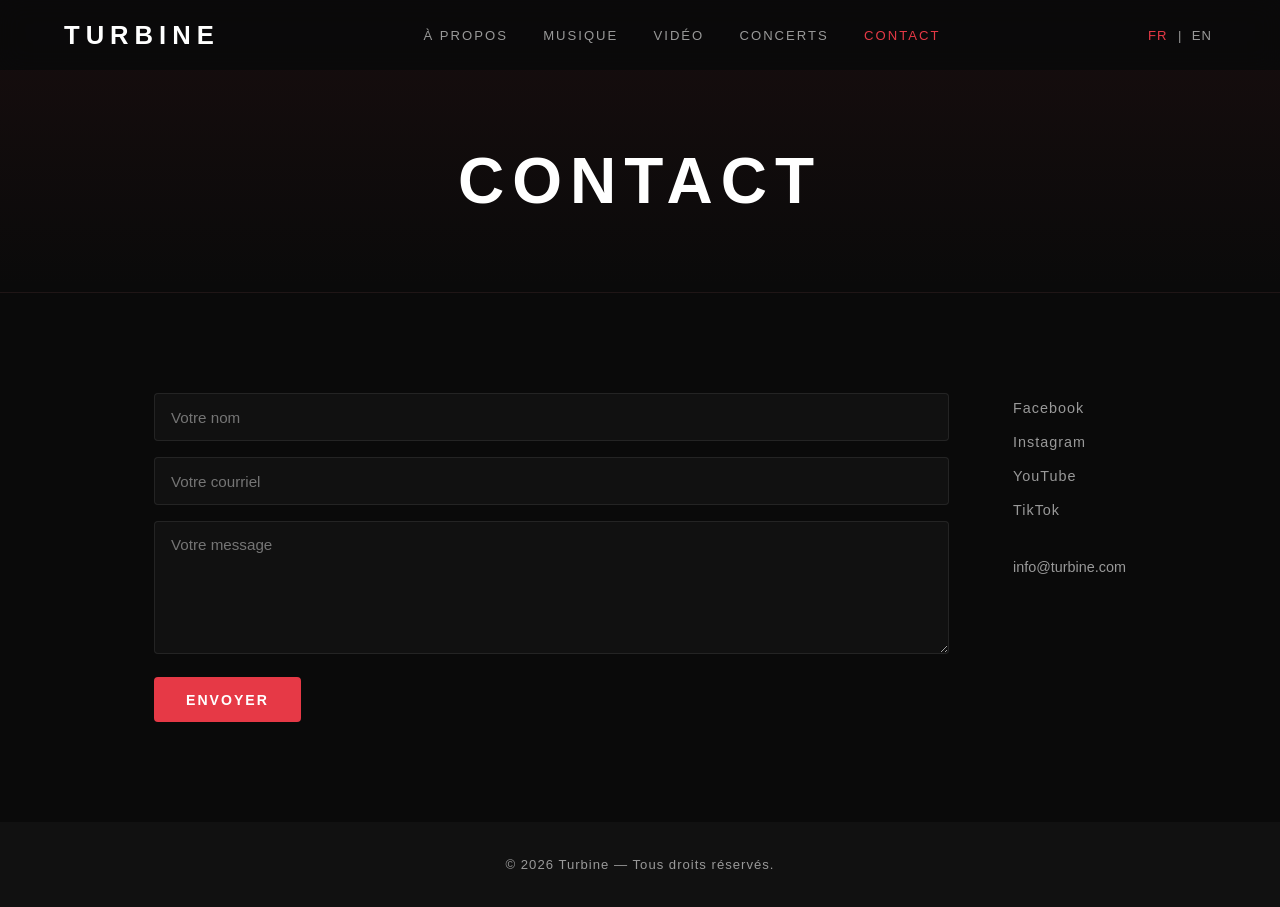
==== contact.html @ 98795439 "Restructure to multi-page site Each section (Music, Video, Shows, Contact) is now a dedicated page. " ====
<!DOCTYPE html>
<html lang="fr">
<head>
    <meta charset="UTF-8">
    <meta name="viewport" content="width=device-width, initial-scale=1.0">
    <meta name="description" content="Turbine — Contact">
    <title>Turbine — Contact</title>
    <link rel="stylesheet" href="assets/css/style.css">
    <link rel="stylesheet" href="assets/css/responsive.css">
</head>
<body>

    <nav id="navbar">
        <div class="nav-logo">
            <a href="index.html">TURBINE</a>
        </div>
        <ul class="nav-links" id="nav-links">
            <li><a href="index.html"   data-i18n="nav.about"   data-page="index.html"></a></li>
            <li><a href="music.html"   data-i18n="nav.music"   data-page="music.html"></a></li>
            <li><a href="video.html"   data-i18n="nav.video"   data-page="video.html"></a></li>
            <li><a href="shows.html"   data-i18n="nav.shows"   data-page="shows.html"></a></li>
            <li><a href="contact.html" data-i18n="nav.contact" data-page="contact.html"></a></li>
        </ul>
        <div class="lang-switcher">
            <button class="lang-btn" data-lang="fr">FR</button>
            <span>|</span>
            <button class="lang-btn" data-lang="en">EN</button>
        </div>
        <button class="hamburger" id="hamburger" aria-label="Menu">
            <span></span><span></span><span></span>
        </button>
    </nav>

    <div class="page-hero">
        <h1 data-i18n="nav.contact"></h1>
    </div>

    <section class="section">
        <div class="container">
            <div class="contact-layout">
                <form id="contact-form" novalidate>
                    <div class="form-group">
                        <input type="text" id="name" name="name" required
                               data-i18n-placeholder="contact.name">
                    </div>
                    <div class="form-group">
                        <input type="email" id="email" name="email" required
                               data-i18n-placeholder="contact.email">
                    </div>
                    <div class="form-group">
                        <textarea id="message" name="message" rows="6" required
                                  data-i18n-placeholder="contact.message"></textarea>
                    </div>
                    <button type="submit" class="btn-primary" data-i18n="contact.send"></button>
                </form>
                <div class="contact-info">
                    <div class="social-links">
                        <a href="#" class="social-link">Facebook</a>
                        <a href="#" class="social-link">Instagram</a>
                        <a href="#" class="social-link">YouTube</a>
                        <a href="#" class="social-link">TikTok</a>
                    </div>
                    <p class="contact-email">
                        <a href="mailto:info@turbine.com">info@turbine.com</a>
                    </p>
                </div>
            </div>
        </div>
    </section>

    <footer>
        <p>&copy; <span class="year"></span> Turbine &mdash; <span data-i18n="footer.rights"></span></p>
    </footer>

    <script src="assets/js/i18n.js"></script>
    <script src="assets/js/main.js"></script>
</body>
</html>
---- assets/css/style.css ----
:root {
    --bg:        #0a0a0a;
    --bg-alt:    #111111;
    --bg-card:   #1a1a1a;
    --accent:    #e63946;
    --text:      #ffffff;
    --text-muted:#999999;
    --nav-h:     70px;
    --ease:      0.3s ease;
    --radius:    4px;
}

*, *::before, *::after { margin: 0; padding: 0; box-sizing: border-box; }

html { scroll-behavior: smooth; }

body {
    background: var(--bg);
    color: var(--text);
    font-family: 'Arial', Helvetica, sans-serif;
    line-height: 1.6;
}

/* ── Navbar ─────────────────────────────────────── */
#navbar {
    position: fixed;
    top: 0; left: 0;
    width: 100%;
    height: var(--nav-h);
    display: flex;
    align-items: center;
    justify-content: space-between;
    padding: 0 5%;
    background: rgba(10,10,10,0.92);
    backdrop-filter: blur(12px);
    z-index: 1000;
    transition: box-shadow var(--ease);
}

#navbar.scrolled { box-shadow: 0 2px 20px rgba(0,0,0,0.6); }

.nav-logo a {
    font-size: 1.6rem;
    font-weight: 900;
    letter-spacing: 6px;
    color: var(--text);
    text-decoration: none;
}

.nav-links {
    display: flex;
    list-style: none;
    gap: 2.2rem;
}

.nav-links a {
    color: var(--text-muted);
    text-decoration: none;
    font-size: 0.82rem;
    letter-spacing: 2px;
    text-transform: uppercase;
    transition: color var(--ease);
}

.nav-links a:hover,
.nav-links a.active-link { color: var(--accent); }

.lang-switcher {
    display: flex;
    align-items: center;
    gap: 0.4rem;
    color: var(--text-muted);
    font-size: 0.82rem;
}

.lang-btn {
    background: none;
    border: none;
    color: var(--text-muted);
    cursor: pointer;
    font-size: 0.82rem;
    letter-spacing: 1px;
    padding: 2px 4px;
    transition: color var(--ease);
}

.lang-btn.active,
.lang-btn:hover { color: var(--accent); }

.hamburger {
    display: none;
    flex-direction: column;
    gap: 5px;
    background: none;
    border: none;
    cursor: pointer;
}

.hamburger span {
    display: block;
    width: 24px; height: 2px;
    background: var(--text);
    transition: all var(--ease);
}

/* ── Page hero (sub-pages) ───────────────────────── */
.page-hero {
    padding-top: calc(var(--nav-h) + 60px);
    padding-bottom: 60px;
    text-align: center;
    background: linear-gradient(to bottom, rgba(230,57,70,0.06) 0%, transparent 100%);
    border-bottom: 1px solid rgba(255,255,255,0.04);
}

.page-hero h1 {
    font-size: clamp(2rem, 6vw, 4rem);
    font-weight: 900;
    letter-spacing: 8px;
    text-transform: uppercase;
}

/* ── Hero ────────────────────────────────────────── */
.hero {
    height: 100vh;
    display: flex;
    flex-direction: column;
    align-items: center;
    justify-content: center;
    text-align: center;
    background:
        linear-gradient(to bottom, rgba(10,10,10,0.3) 0%, rgba(10,10,10,1) 100%),
        url('../images/hero.jpg') center/cover no-repeat;
    position: relative;
}

.hero-content h1 {
    font-size: clamp(4rem, 14vw, 11rem);
    font-weight: 900;
    letter-spacing: 12px;
    line-height: 1;
    margin-bottom: 1rem;
}

.hero-content p {
    font-size: 1rem;
    letter-spacing: 5px;
    text-transform: uppercase;
    color: var(--text-muted);
}

.scroll-down {
    position: absolute;
    bottom: 2rem;
    color: var(--text-muted);
    font-size: 1.4rem;
    text-decoration: none;
    animation: bounce 2s infinite;
}

@keyframes bounce {
    0%, 100% { transform: translateY(0); }
    50%       { transform: translateY(8px); }
}

/* ── Sections ────────────────────────────────────── */
.section     { padding: 100px 0; }
.section-alt { background: var(--bg-alt); }

.container {
    max-width: 1100px;
    margin: 0 auto;
    padding: 0 5%;
}

h2 {
    font-size: clamp(1.8rem, 4vw, 2.8rem);
    font-weight: 900;
    letter-spacing: 4px;
    text-transform: uppercase;
    margin-bottom: 3rem;
}

h2::after {
    content: '';
    display: block;
    width: 50px; height: 3px;
    background: var(--accent);
    margin-top: 0.8rem;
}

/* ── About ───────────────────────────────────────── */
.about-content {
    display: grid;
    grid-template-columns: 1fr 1fr;
    gap: 4rem;
    align-items: center;
}

.about-text p {
    color: var(--text-muted);
    margin-bottom: 1.2rem;
    font-size: 1.05rem;
    line-height: 1.85;
}

.about-image img {
    width: 100%;
    border-radius: var(--radius);
    filter: grayscale(15%);
}

/* ── Music ───────────────────────────────────────── */
.music-grid {
    display: grid;
    grid-template-columns: repeat(auto-fill, minmax(180px, 1fr));
    gap: 1.5rem;
    margin-bottom: 2.5rem;
}

.album-card {
    background: var(--bg-card);
    border-radius: var(--radius);
    overflow: hidden;
    transition: transform var(--ease);
}

.album-card:hover { transform: translateY(-5px); }

.album-card img {
    width: 100%;
    aspect-ratio: 1;
    object-fit: cover;
}

.album-info { padding: 0.9rem; }

.album-info h3 {
    font-size: 0.95rem;
    margin-bottom: 0.2rem;
}

.album-info p {
    color: var(--text-muted);
    font-size: 0.8rem;
}

.streaming-links {
    display: flex;
    gap: 1rem;
    flex-wrap: wrap;
}

.stream-btn {
    padding: 0.7rem 1.4rem;
    border-radius: 30px;
    text-decoration: none;
    font-size: 0.85rem;
    font-weight: 700;
    letter-spacing: 0.5px;
    transition: transform var(--ease), opacity var(--ease);
}

.stream-btn:hover       { transform: translateY(-2px); opacity: 0.85; }
.stream-btn.spotify     { background: #1DB954; color: #000; }
.stream-btn.apple       { background: #fc3c44; color: #fff; }
.stream-btn.bandcamp    { background: #1da0c3; color: #fff; }

/* ── Video ───────────────────────────────────────── */
.video-grid {
    display: grid;
    grid-template-columns: repeat(auto-fill, minmax(320px, 1fr));
    gap: 1.5rem;
}

.video-embed {
    aspect-ratio: 16/9;
    background: var(--bg-card);
    border-radius: var(--radius);
    overflow: hidden;
}

.video-embed iframe {
    width: 100%; height: 100%;
    border: none;
}

.video-placeholder {
    width: 100%; height: 100%;
    display: flex;
    align-items: center;
    justify-content: center;
    color: var(--text-muted);
    font-size: 0.85rem;
    letter-spacing: 2px;
    text-transform: uppercase;
}

/* ── Shows ───────────────────────────────────────── */
.shows-list {
    display: flex;
    flex-direction: column;
    gap: 1rem;
}

.show-item {
    display: grid;
    grid-template-columns: 100px 1fr auto;
    align-items: center;
    gap: 2rem;
    padding: 1.4rem 1.6rem;
    background: var(--bg-card);
    border-radius: var(--radius);
    border-left: 3px solid var(--accent);
    transition: transform var(--ease);
}

.show-item:hover { transform: translateX(4px); }

.show-date {
    display: flex;
    flex-direction: column;
    align-items: center;
    text-align: center;
}

.show-date .day   { font-size: 2rem; font-weight: 900; line-height: 1; }
.show-date .month { font-size: 0.75rem; text-transform: uppercase; letter-spacing: 2px; color: var(--accent); }
.show-date .year  { font-size: 0.75rem; color: var(--text-muted); }

.show-info h3  { font-size: 1.05rem; margin-bottom: 0.2rem; }
.show-info p   { color: var(--text-muted); font-size: 0.88rem; }

.show-ticket {
    padding: 0.55rem 1.1rem;
    border: 1px solid var(--accent);
    color: var(--accent);
    text-decoration: none;
    border-radius: 30px;
    font-size: 0.8rem;
    letter-spacing: 1px;
    text-transform: uppercase;
    white-space: nowrap;
    transition: all var(--ease);
}

.show-ticket:hover {
    background: var(--accent);
    color: #fff;
}

.no-shows {
    text-align: center;
    color: var(--text-muted);
    padding: 3rem 0;
    letter-spacing: 1px;
    font-size: 0.95rem;
}

/* ── Contact ─────────────────────────────────────── */
.contact-layout {
    display: grid;
    grid-template-columns: 1fr auto;
    gap: 4rem;
    align-items: start;
}

#contact-form {
    display: flex;
    flex-direction: column;
    gap: 1rem;
}

.form-group input,
.form-group textarea {
    width: 100%;
    padding: 0.9rem 1rem;
    background: var(--bg-alt);
    border: 1px solid rgba(255,255,255,0.08);
    border-radius: var(--radius);
    color: var(--text);
    font-size: 0.95rem;
    font-family: inherit;
    transition: border-color var(--ease);
}

.form-group input:focus,
.form-group textarea:focus {
    outline: none;
    border-color: var(--accent);
}

.form-group textarea { resize: vertical; }

.btn-primary {
    align-self: flex-start;
    padding: 0.9rem 2rem;
    background: var(--accent);
    color: #fff;
    border: none;
    border-radius: var(--radius);
    font-size: 0.88rem;
    font-weight: 700;
    letter-spacing: 2px;
    text-transform: uppercase;
    cursor: pointer;
    transition: background var(--ease), transform var(--ease);
}

.btn-primary:hover {
    background: #c62b36;
    transform: translateY(-2px);
}

.contact-info {
    display: flex;
    flex-direction: column;
    gap: 2rem;
    padding-top: 0.2rem;
}

.social-links {
    display: flex;
    flex-direction: column;
    gap: 0.7rem;
}

.social-link {
    color: var(--text-muted);
    text-decoration: none;
    font-size: 0.9rem;
    letter-spacing: 1px;
    transition: color var(--ease);
}

.social-link:hover { color: var(--accent); }

.contact-email a {
    color: var(--text-muted);
    text-decoration: none;
    font-size: 0.9rem;
    transition: color var(--ease);
}

.contact-email a:hover { color: var(--accent); }

/* ── Footer ──────────────────────────────────────── */
footer {
    text-align: center;
    padding: 2rem;
    background: var(--bg-alt);
    color: var(--text-muted);
    font-size: 0.82rem;
    letter-spacing: 1px;
}
---- assets/css/responsive.css ----
@media (max-width: 900px) {
    .about-content {
        grid-template-columns: 1fr;
        gap: 2rem;
    }

    .about-image { order: -1; }

    .contact-layout {
        grid-template-columns: 1fr;
        gap: 2.5rem;
    }

    .contact-info { flex-direction: row; flex-wrap: wrap; gap: 2rem; }
}

@media (max-width: 768px) {
    .nav-links {
        display: none;
        position: fixed;
        top: var(--nav-h);
        left: 0;
        width: 100%;
        flex-direction: column;
        background: rgba(10,10,10,0.98);
        padding: 2rem;
        gap: 1.5rem;
        text-align: center;
        border-top: 1px solid rgba(255,255,255,0.05);
    }

    .nav-links.open { display: flex; }

    .hamburger { display: flex; }

    .show-item {
        grid-template-columns: 80px 1fr;
        gap: 1rem;
    }

    .show-ticket {
        grid-column: 2;
        align-self: start;
    }

    .video-grid {
        grid-template-columns: 1fr;
    }
}

@media (max-width: 480px) {
    .hero-content h1 { letter-spacing: 6px; }

    .streaming-links,
    .social-links { flex-direction: column; }

    .show-item {
        grid-template-columns: 1fr;
        text-align: center;
    }

    .show-date { flex-direction: row; gap: 0.4rem; align-items: baseline; }
    .show-date .day { font-size: 1.4rem; }

    .show-ticket { grid-column: 1; justify-self: center; }
}
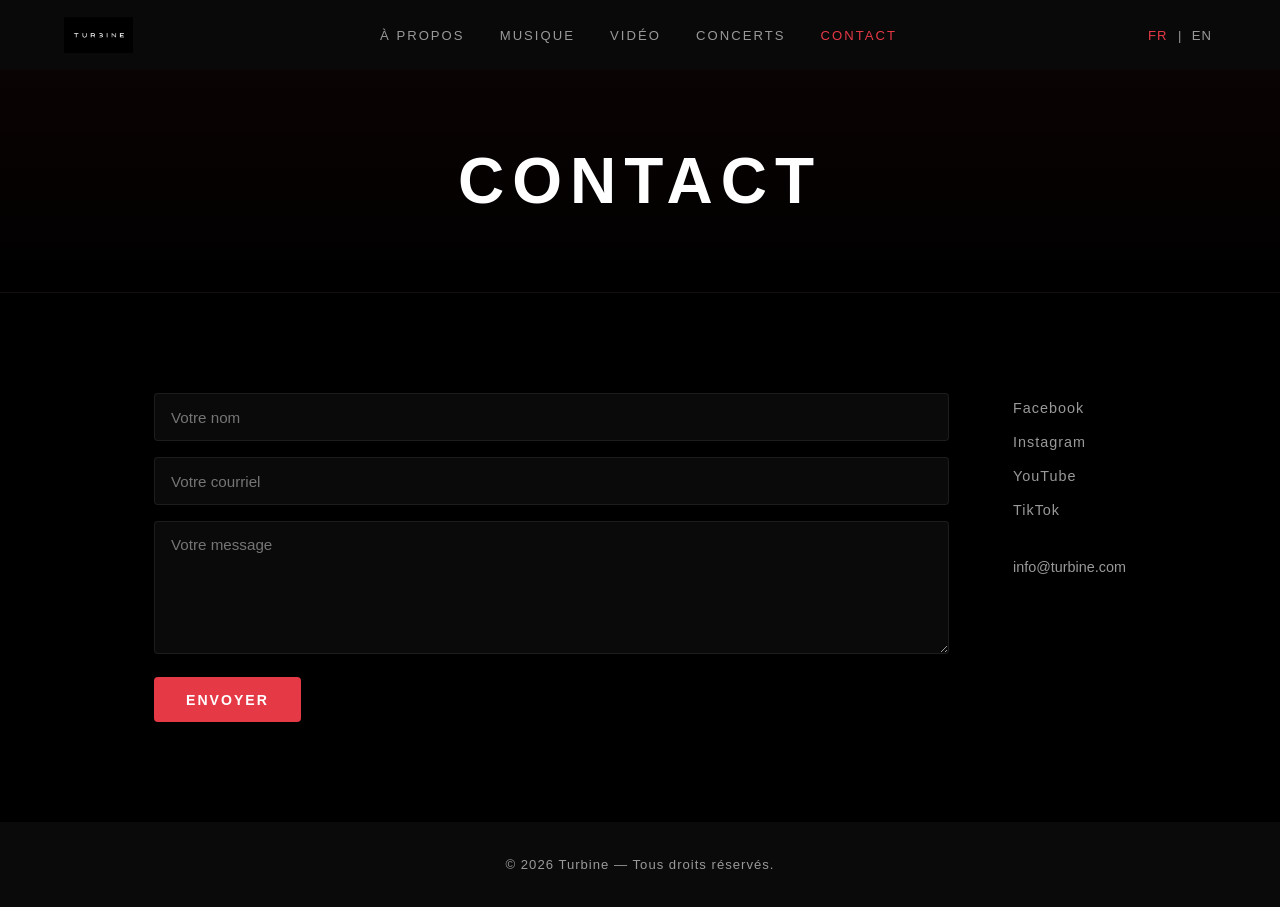
==== commit 6b9f55b1: "Add Turbine logo image to navbar and hero Replaces text with the official logo PNG on all pages.  Co" ====
--- a/contact.html
+++ b/contact.html
@@ -12,7 +12,9 @@
 
     <nav id="navbar">
         <div class="nav-logo">
-            <a href="index.html">TURBINE</a>
+            <a href="index.html">
+                <img src="assets/images/header.png" alt="Turbine" class="nav-logo-img">
+            </a>
         </div>
         <ul class="nav-links" id="nav-links">
             <li><a href="index.html"   data-i18n="nav.about"   data-page="index.html"></a></li>
--- a/assets/css/style.css
+++ b/assets/css/style.css
@@ -1,7 +1,7 @@
 :root {
-    --bg:        #0a0a0a;
-    --bg-alt:    #111111;
-    --bg-card:   #1a1a1a;
+    --bg:        #000000;
+    --bg-alt:    #0a0a0a;
+    --bg-card:   #111111;
     --accent:    #e63946;
     --text:      #ffffff;
     --text-muted:#999999;
@@ -40,11 +40,14 @@
 #navbar.scrolled { box-shadow: 0 2px 20px rgba(0,0,0,0.6); }
 
 .nav-logo a {
-    font-size: 1.6rem;
-    font-weight: 900;
-    letter-spacing: 6px;
-    color: var(--text);
-    text-decoration: none;
+    text-decoration: none;
+    display: flex;
+    align-items: center;
+}
+
+.nav-logo-img {
+    height: 36px;
+    width: auto;
 }
 
 .nav-links {
@@ -133,12 +136,10 @@
     position: relative;
 }
 
-.hero-content h1 {
-    font-size: clamp(4rem, 14vw, 11rem);
-    font-weight: 900;
-    letter-spacing: 12px;
-    line-height: 1;
-    margin-bottom: 1rem;
+.hero-logo {
+    width: min(600px, 70vw);
+    height: auto;
+    margin-bottom: 1.5rem;
 }
 
 .hero-content p {
@@ -210,6 +211,11 @@
 }
 
 /* ── Music ───────────────────────────────────────── */
+.spotify-embed {
+    margin-bottom: 3rem;
+}
+
+
 .music-grid {
     display: grid;
     grid-template-columns: repeat(auto-fill, minmax(180px, 1fr));
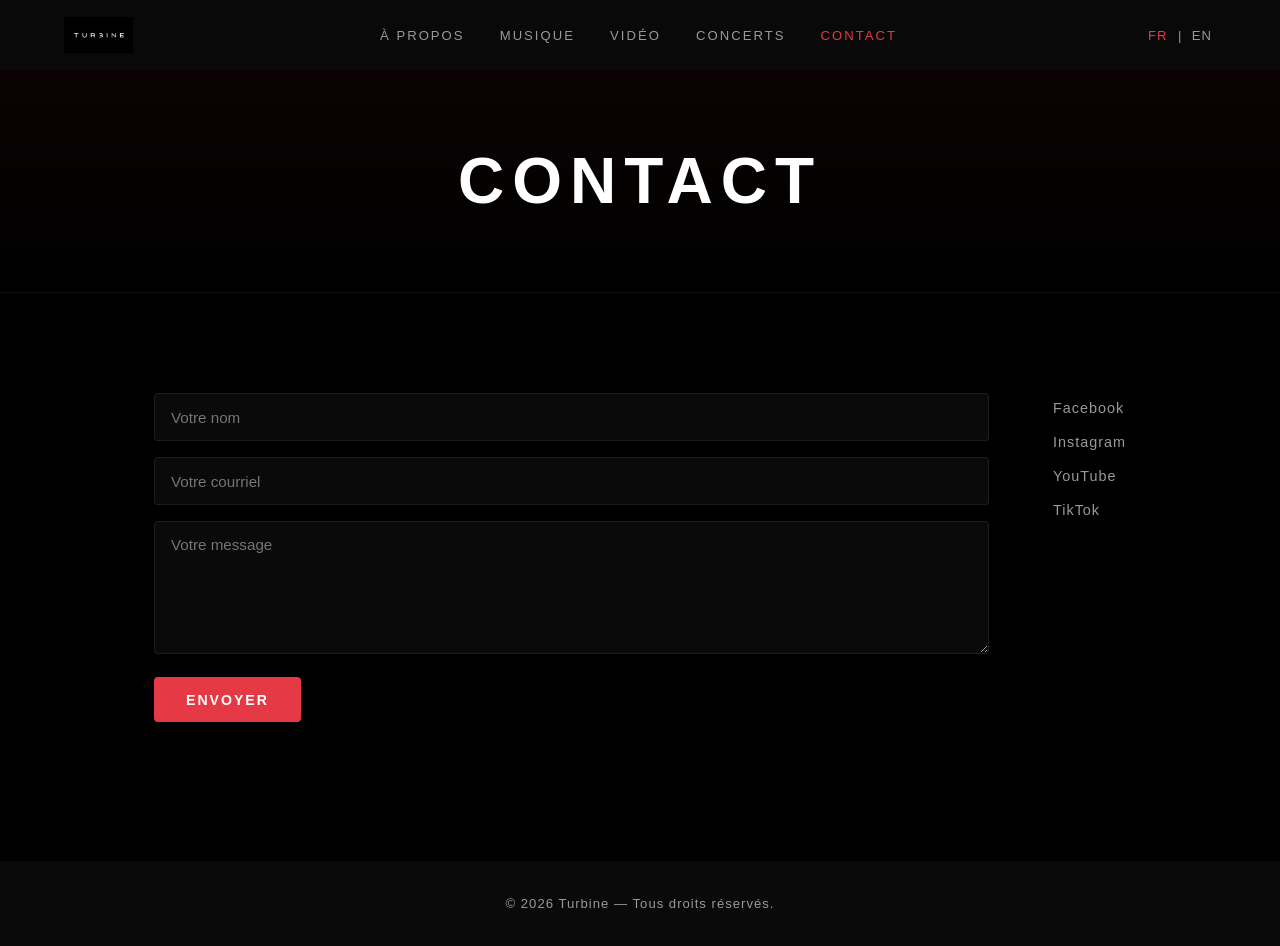
==== commit 53427e59: "Wire contact form to Formsubmit → contact@turbinemusic.ca - Sends formatted table email with source " ====
--- a/contact.html
+++ b/contact.html
@@ -5,6 +5,7 @@
     <meta name="viewport" content="width=device-width, initial-scale=1.0">
     <meta name="description" content="Turbine — Contact">
     <title>Turbine — Contact</title>
+    <link rel="icon" type="image/png" href="assets/images/favicon.png">
     <link rel="stylesheet" href="assets/css/style.css">
     <link rel="stylesheet" href="assets/css/responsive.css">
 </head>
@@ -41,6 +42,12 @@
         <div class="container">
             <div class="contact-layout">
                 <form id="contact-form" novalidate>
+                    <!-- Formsubmit.co config -->
+                    <input type="hidden" name="_subject" value="Nouveau message depuis turbinemusic.ca">
+                    <input type="hidden" name="_template" value="table">
+                    <input type="hidden" name="_captcha" value="false">
+                    <input type="hidden" name="_source" value="turbinemusic.ca — Formulaire de contact">
+
                     <div class="form-group">
                         <input type="text" id="name" name="name" required
                                data-i18n-placeholder="contact.name">
@@ -54,17 +61,15 @@
                                   data-i18n-placeholder="contact.message"></textarea>
                     </div>
                     <button type="submit" class="btn-primary" data-i18n="contact.send"></button>
+                    <p id="form-feedback" class="form-feedback" aria-live="polite"></p>
                 </form>
                 <div class="contact-info">
                     <div class="social-links">
-                        <a href="#" class="social-link">Facebook</a>
-                        <a href="#" class="social-link">Instagram</a>
-                        <a href="#" class="social-link">YouTube</a>
-                        <a href="#" class="social-link">TikTok</a>
+                        <a href="https://www.facebook.com/turbinescratchmusic" class="social-link" target="_blank" rel="noopener">Facebook</a>
+                        <a href="https://www.instagram.com/turbinescratchmusic" class="social-link" target="_blank" rel="noopener">Instagram</a>
+                        <a href="https://www.youtube.com/@turbinescratchmusic" class="social-link" target="_blank" rel="noopener">YouTube</a>
+                        <a href="https://www.tiktok.com/@turbinescratchmusic" class="social-link" target="_blank" rel="noopener">TikTok</a>
                     </div>
-                    <p class="contact-email">
-                        <a href="mailto:info@turbine.com">info@turbine.com</a>
-                    </p>
                 </div>
             </div>
         </div>
--- a/assets/css/style.css
+++ b/assets/css/style.css
@@ -417,6 +417,21 @@
     transform: translateY(-2px);
 }
 
+.btn-primary:disabled {
+    opacity: 0.5;
+    cursor: not-allowed;
+    transform: none;
+}
+
+.form-feedback {
+    font-size: 0.9rem;
+    letter-spacing: 0.5px;
+    min-height: 1.4rem;
+}
+
+.form-feedback.success { color: #4caf50; }
+.form-feedback.error   { color: var(--accent); }
+
 .contact-info {
     display: flex;
     flex-direction: column;
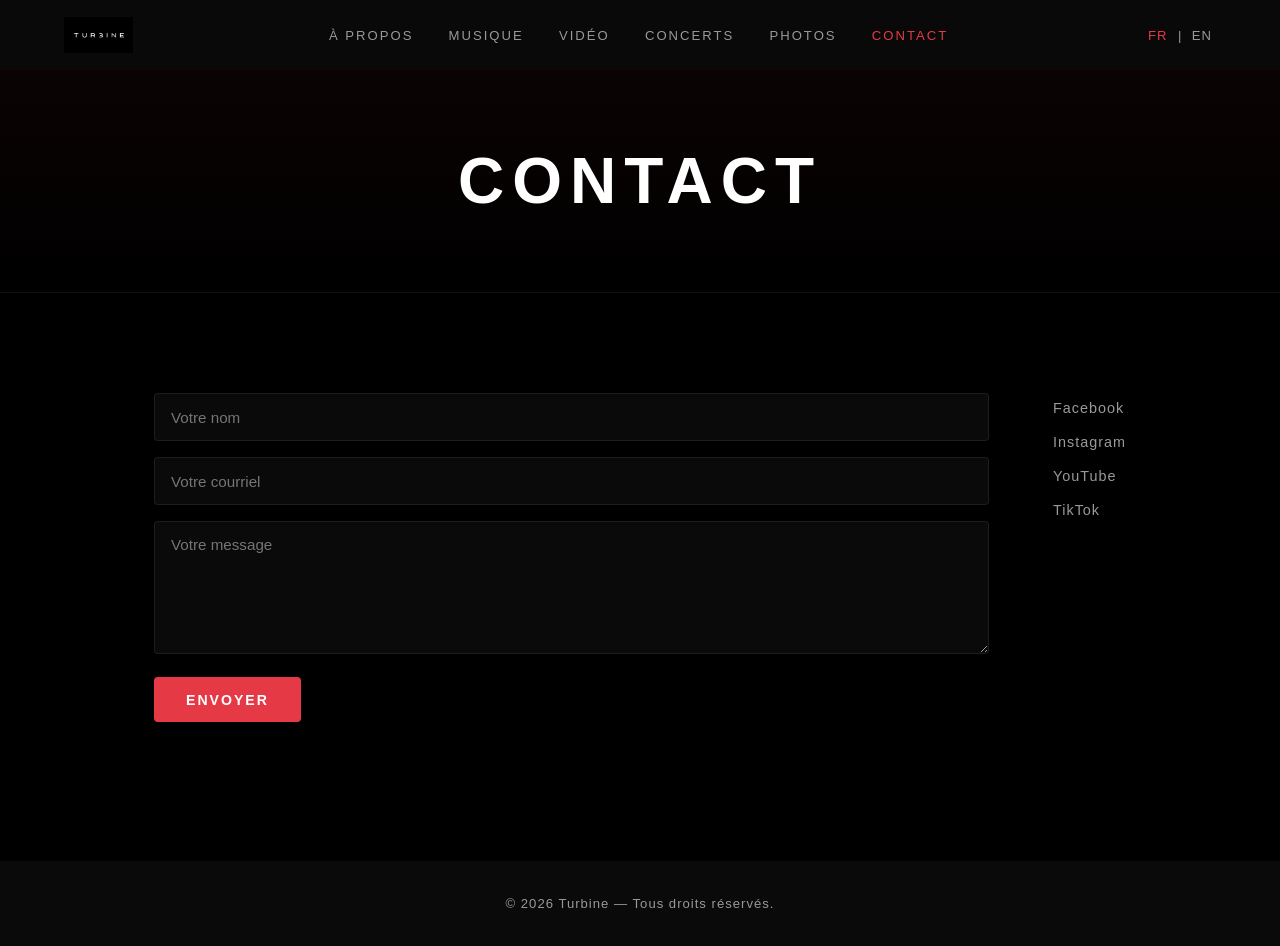
==== commit 955404c3: "Add videos, Photos page, and gallery lightbox - Video: 3 Live + 2 Clip YouTube embeds - New Photos p" ====
--- a/contact.html
+++ b/contact.html
@@ -22,6 +22,7 @@
             <li><a href="music.html"   data-i18n="nav.music"   data-page="music.html"></a></li>
             <li><a href="video.html"   data-i18n="nav.video"   data-page="video.html"></a></li>
             <li><a href="shows.html"   data-i18n="nav.shows"   data-page="shows.html"></a></li>
+            <li><a href="photos.html"  data-i18n="nav.photos"  data-page="photos.html"></a></li>
             <li><a href="contact.html" data-i18n="nav.contact" data-page="contact.html"></a></li>
         </ul>
         <div class="lang-switcher">
--- a/assets/css/style.css
+++ b/assets/css/style.css
@@ -272,6 +272,12 @@
 .stream-btn.bandcamp    { background: #1da0c3; color: #fff; }
 
 /* ── Video ───────────────────────────────────────── */
+.section h2 + h2,
+.video-grid + h2 {
+    margin-top: 4rem;
+}
+
+
 .video-grid {
     display: grid;
     grid-template-columns: repeat(auto-fill, minmax(320px, 1fr));
@@ -464,6 +470,82 @@
 
 .contact-email a:hover { color: var(--accent); }
 
+/* ── Photos ──────────────────────────────────────── */
+.photo-gallery {
+    columns: 2;
+    column-gap: 1rem;
+}
+
+.photo-item {
+    break-inside: avoid;
+    margin-bottom: 1rem;
+    position: relative;
+    cursor: pointer;
+    overflow: hidden;
+    border-radius: var(--radius);
+}
+
+.photo-item img {
+    width: 100%;
+    display: block;
+    transition: transform 0.4s ease, filter 0.4s ease;
+    filter: grayscale(10%);
+}
+
+.photo-item:hover img {
+    transform: scale(1.03);
+    filter: grayscale(0%);
+}
+
+.photo-credit {
+    position: absolute;
+    bottom: 0; left: 0; right: 0;
+    padding: 0.5rem 0.8rem;
+    background: rgba(0,0,0,0.6);
+    color: var(--text-muted);
+    font-size: 0.75rem;
+    letter-spacing: 0.5px;
+    opacity: 0;
+    transition: opacity var(--ease);
+}
+
+.photo-item:hover .photo-credit { opacity: 1; }
+
+/* ── Lightbox ─────────────────────────────────────── */
+.lightbox {
+    display: none;
+    position: fixed;
+    inset: 0;
+    background: rgba(0,0,0,0.92);
+    z-index: 2000;
+    align-items: center;
+    justify-content: center;
+}
+
+.lightbox.open { display: flex; }
+
+.lightbox img {
+    max-width: 90vw;
+    max-height: 90vh;
+    border-radius: var(--radius);
+    object-fit: contain;
+}
+
+.lightbox-close {
+    position: absolute;
+    top: 1.5rem; right: 2rem;
+    background: none;
+    border: none;
+    color: #fff;
+    font-size: 2.5rem;
+    cursor: pointer;
+    line-height: 1;
+    opacity: 0.7;
+    transition: opacity var(--ease);
+}
+
+.lightbox-close:hover { opacity: 1; }
+
 /* ── Footer ──────────────────────────────────────── */
 footer {
     text-align: center;
--- a/assets/css/responsive.css
+++ b/assets/css/responsive.css
@@ -48,6 +48,10 @@
     }
 }
 
+@media (max-width: 600px) {
+    .photo-gallery { columns: 1; }
+}
+
 @media (max-width: 480px) {
     .hero-content h1 { letter-spacing: 6px; }
 
